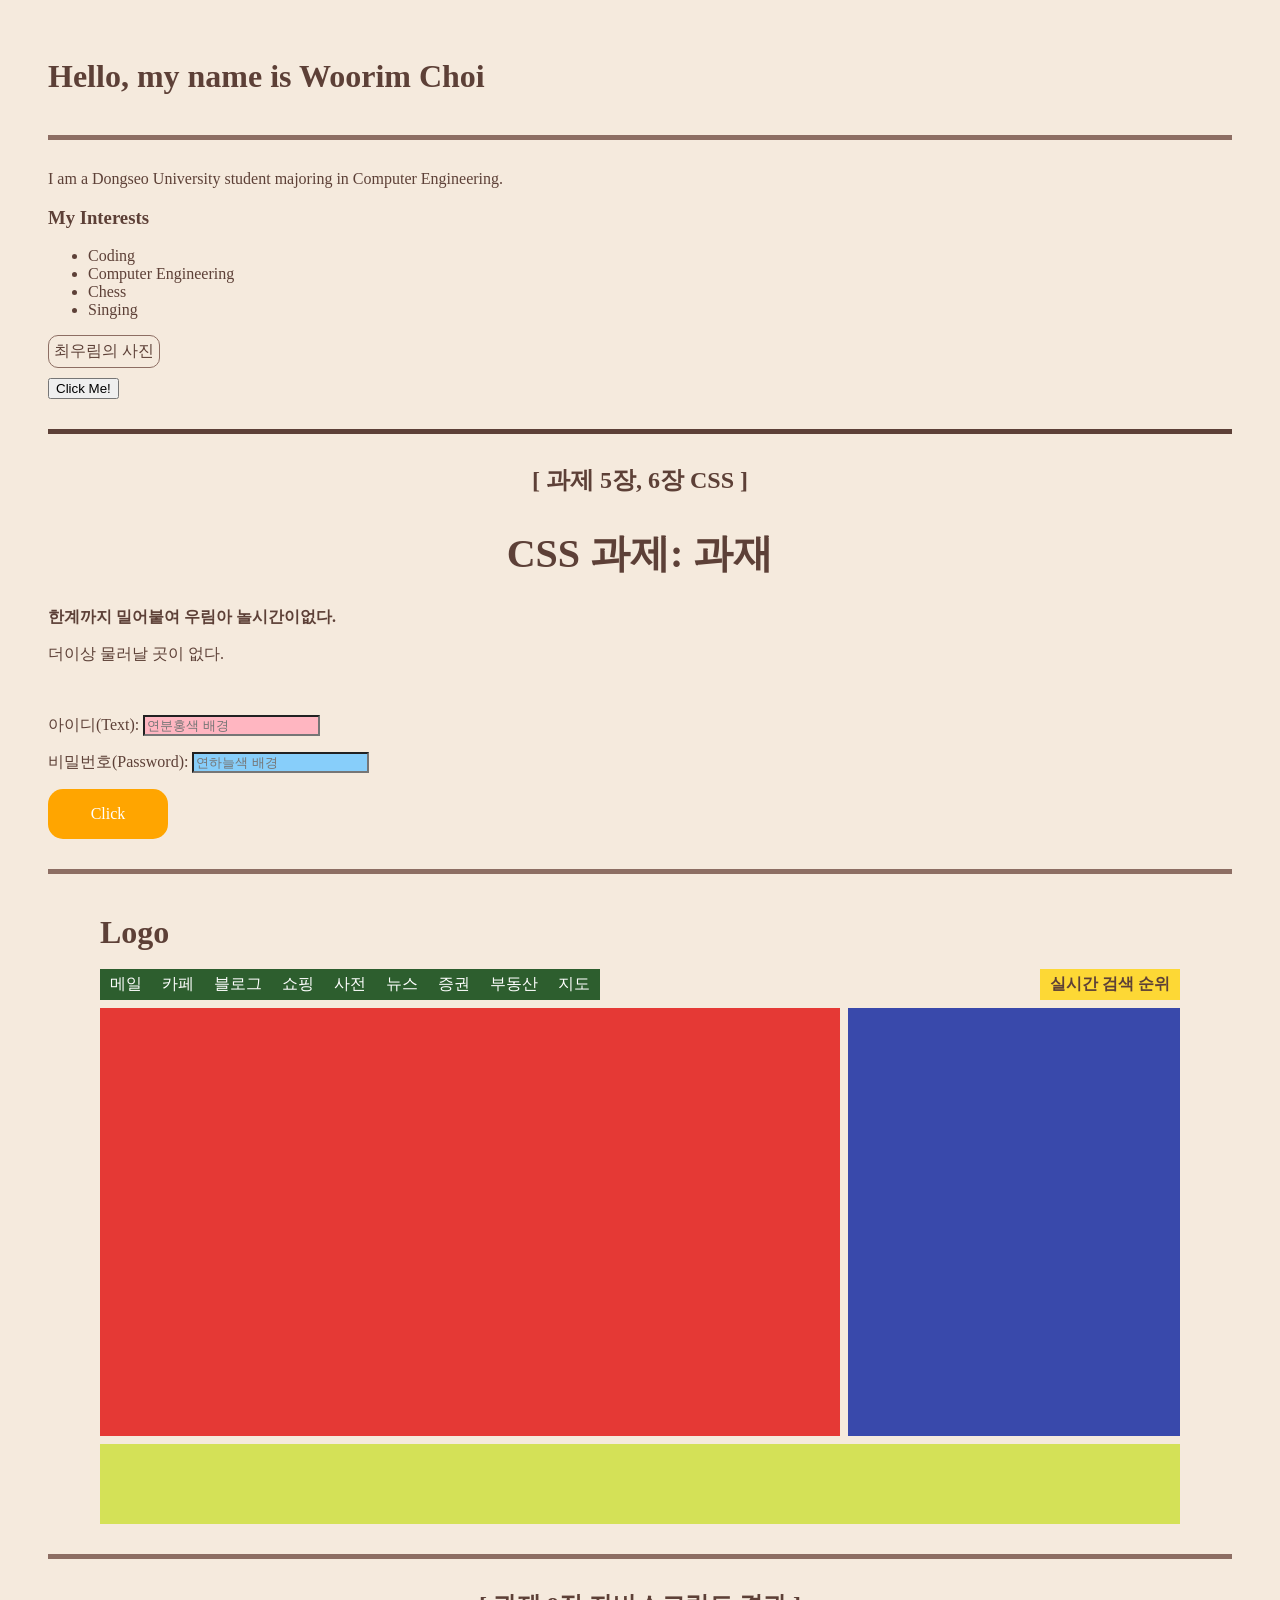
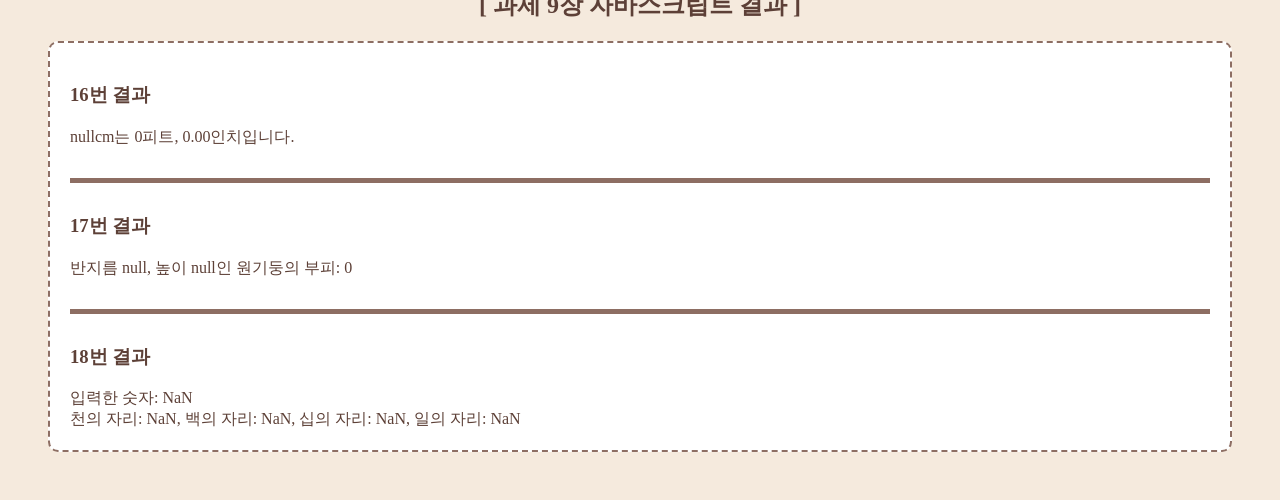
==== html9장 16 17 18번 문제.html @ fb140edd "Add files via upload" ====
<!DOCTYPE html>
<html lang="ko">
<head>
    <meta charset="UTF-8">
    <title>Woorim Choi - Profile & Assignments</title>
    <style>
        body {
            background-color: #f5eadd; 
            color: #5d4037;          
            font-family: serif;
            padding: 40px;
        }
        hr {
            border: 0;
            height: 5px;
            background-color: #8d6e63;
            margin: 30px 0;
        }      
        
        .title {
            font-size: 40px;      
            text-align: center;   
        }
        .bold-p {
            font-weight: bold;   
        }        
        input[type="text"] {
            background-color: lightpink;  
        }
        input[type="password"] {
            background-color: lightskyblue; 
        }       
        .codinglover {
            width: 120px;
            height: 50px;
            background-color: orange;    
            text-align: center;         
            line-height: 50px;            
            border-radius: 15px;         
            margin-top: 10px;
        }
        .codinglover a {
            color: white;                
            text-decoration: none;       
            display: block;
        }

        .container {
            width: 1080px;
            margin: 0 auto 8px auto;
            display: flex;
        }
        .gnb-container {
            justify-content: space-between;
        }
        .gnb {
            display: flex;
            list-style: none;
            padding: 0;
            margin: 0;
            background-color: #2d5e2e; 
        }
        .gnb li {
            color: white;
            padding: 5px 10px;
        }
        .rank {
            list-style: none;
            padding: 0;
            margin: 0;
            background-color: #fdd835; 
        }
        .rank li {
            padding: 5px 10px;
            font-weight: bold;
        }
        .left {
            width: 740px;
            height: 428px;
            background-color: #e53935; 
            margin-right: 8px;
        }
        .right {
            width: 332px;
            height: 428px;
            background-color: #3949ab; 
        }
        .footer {
            width: 100%;
            height: 80px;
            background-color: #d4e157; 
        }
        h1 { margin: 0; padding: 10px 0; }

        .js-result-box {
            background-color: #ffffff;
            padding: 20px;
            border: 2px dashed #8d6e63;
            border-radius: 10px;
            margin-top: 20px;
        }
    </style>
</head>
<body>

    <h1>Hello, my name is Woorim Choi</h1>
    <hr>
    <p>I am a Dongseo University student majoring in Computer Engineering.</p>
    
    <h3>My Interests</h3>
    <ul>
        <li>Coding</li>
        <li>Computer Engineering</li>
        <li>Chess</li>
        <li>Singing</li>
    </ul>

    <div style="border: 1px solid #8d6e63; width: 100px; padding: 5px; border-radius: 10px;">
        최우림의 사진
    </div>
    <button style="margin-top: 10px;">Click Me!</button>

    <hr style="background-color: #5d4037;">

    <h2 style="text-align: center;">[ 과제 5장, 6장 CSS ]</h2>
    <div>
        <h1 class="title">CSS 과제: 과재</h1>
        <p class="bold-p">한계까지 밀어붙여 우림아 놀시간이없다.</p>
        <p> 더이상 물러날 곳이 없다.</p>
    </div>

    <br>

    <div>
        <p>아이디(Text): <input type="text" placeholder="연분홍색 배경"></p>
        <p>비밀번호(Password): <input type="password" placeholder="연하늘색 배경"></p>
    </div>

    <div class="codinglover">
        <a href="#">Click</a>
    </div>

    <hr>

    <div class="container">
        <h1>Logo</h1>
    </div>

    <div class="container gnb-container">
        <ul class="gnb">
            <li>메일</li><li>카페</li><li>블로그</li><li>쇼핑</li><li>사전</li><li>뉴스</li><li>증권</li><li>부동산</li><li>지도</li>
        </ul>
        <ul class="rank">
            <li>실시간 검색 순위</li>
        </ul>
    </div>

    <div class="container">
        <div class="left"></div>
        <div class="right"></div>
    </div>

    <div class="container" style="margin-top: 8px;">
        <div class="footer"></div>
    </div>

    <hr>

    <h2 style="text-align: center;">[ 과제 9장 자바스크립트 결과 ]</h2>
    <div class="js-result-box">
        <script>
            let cm = prompt("16번문제 : 인치와 피트로 변환하기 (cm 입력)");
            let totalInch = cm / 2.54;
            let feet = Math.floor(totalInch / 12);
            let inch = totalInch % 12;

            document.write("<h3>16번 결과</h3>");
            document.write(cm + "cm는 " + feet + "피트, " + inch.toFixed(2) + "인치입니다.<br>");
            document.write("<hr>");

            let r = prompt("17번 : 원기둥의 반지름 길이 입력");
            let h = prompt("17번: 원기둥의 높이 입력");
            let pi = 3.14;  
            let volume = r * r * pi * h;

            document.write("<h3>17번 결과</h3>");
            document.write("반지름 " + r + ", 높이 " + h + "인 원기둥의 부피: " + volume + "<br>");
            document.write("<hr>");

            let inputNum = prompt("18번 : 네 자리의 정수값 입력", "1234");
            let num = parseInt(inputNum);

            let chunk1000 = Math.floor(num / 1000);
            let chunk100 = Math.floor((num % 1000) / 100);
            let chunk10 = Math.floor((num % 100) / 10);
            let chunk1 = num % 10;

            document.write("<h3>18번 결과</h3>");
            document.write("입력한 숫자: " + num + "<br>");
            document.write("천의 자리: " + chunk1000 + ", 백의 자리: " + chunk100 + ", 십의 자리: " + chunk10 + ", 일의 자리: " + chunk1);
        </script>
    </div>

</body>
</html>
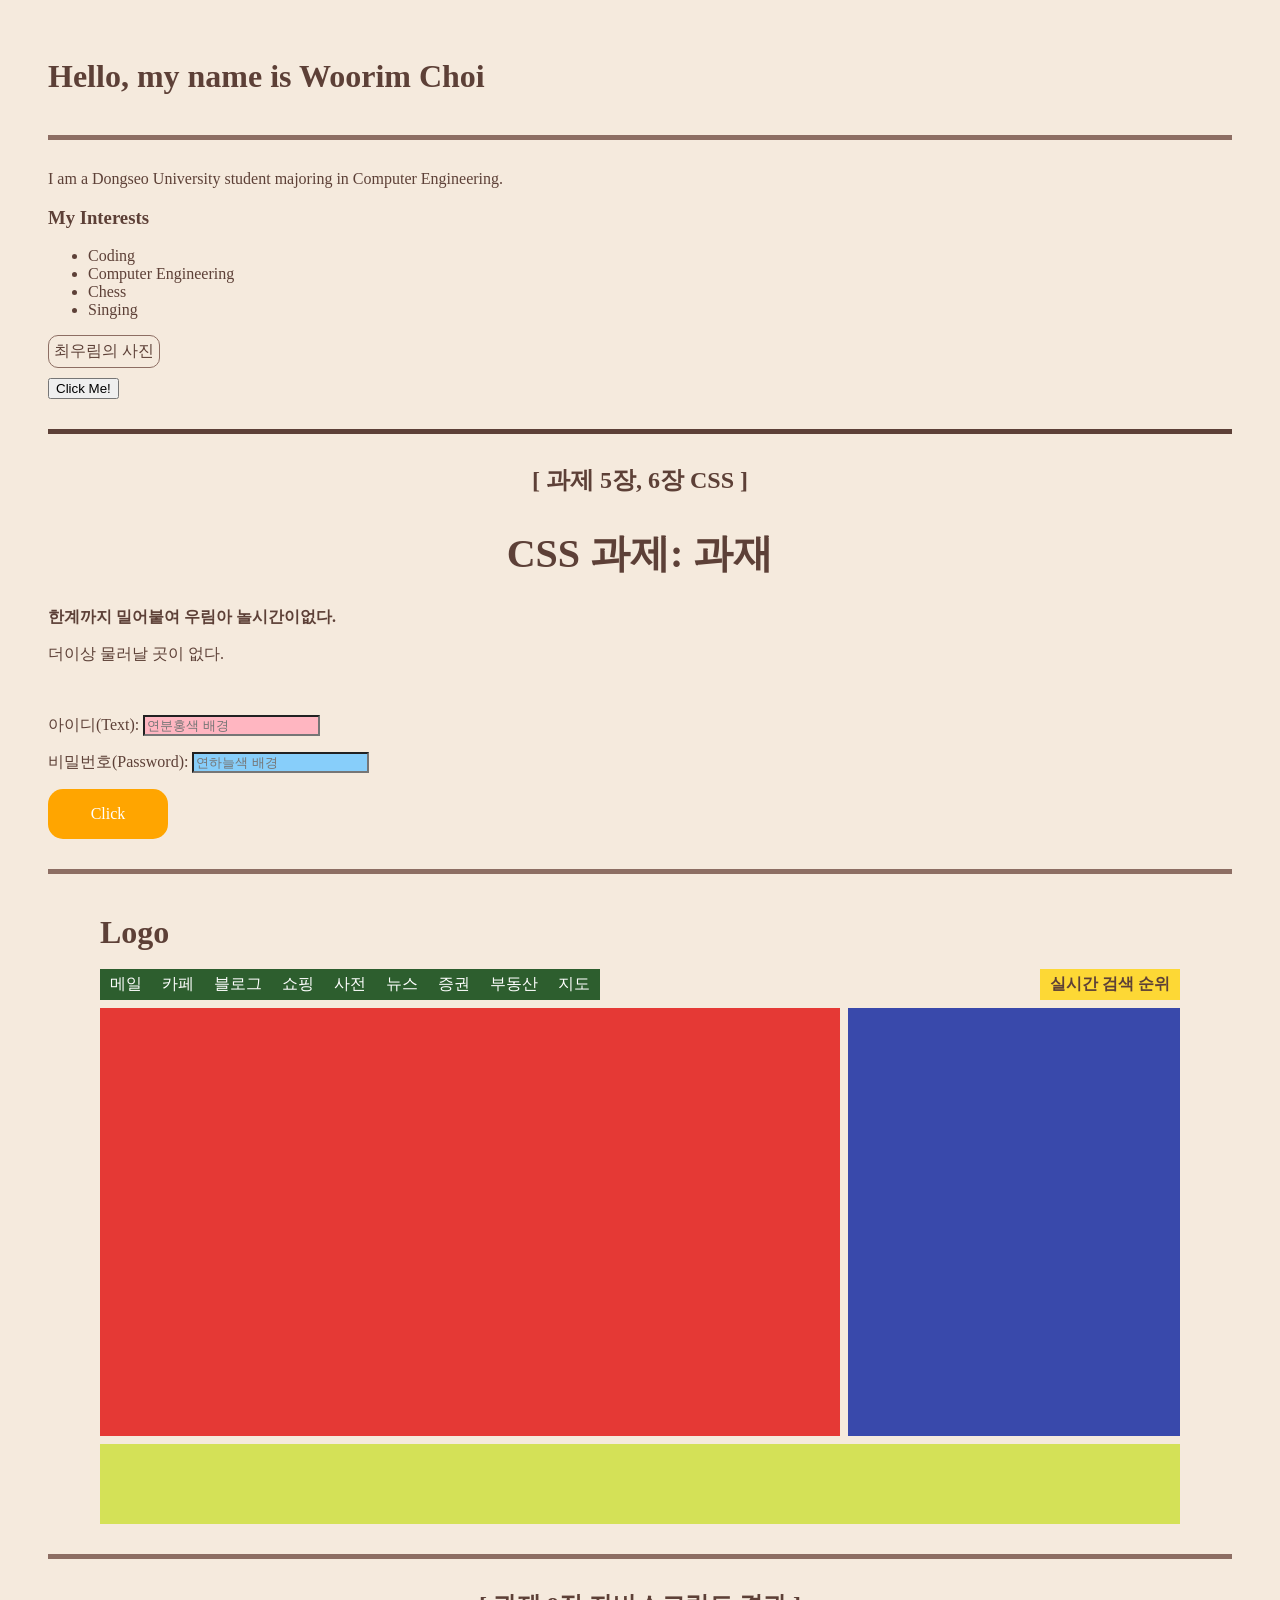
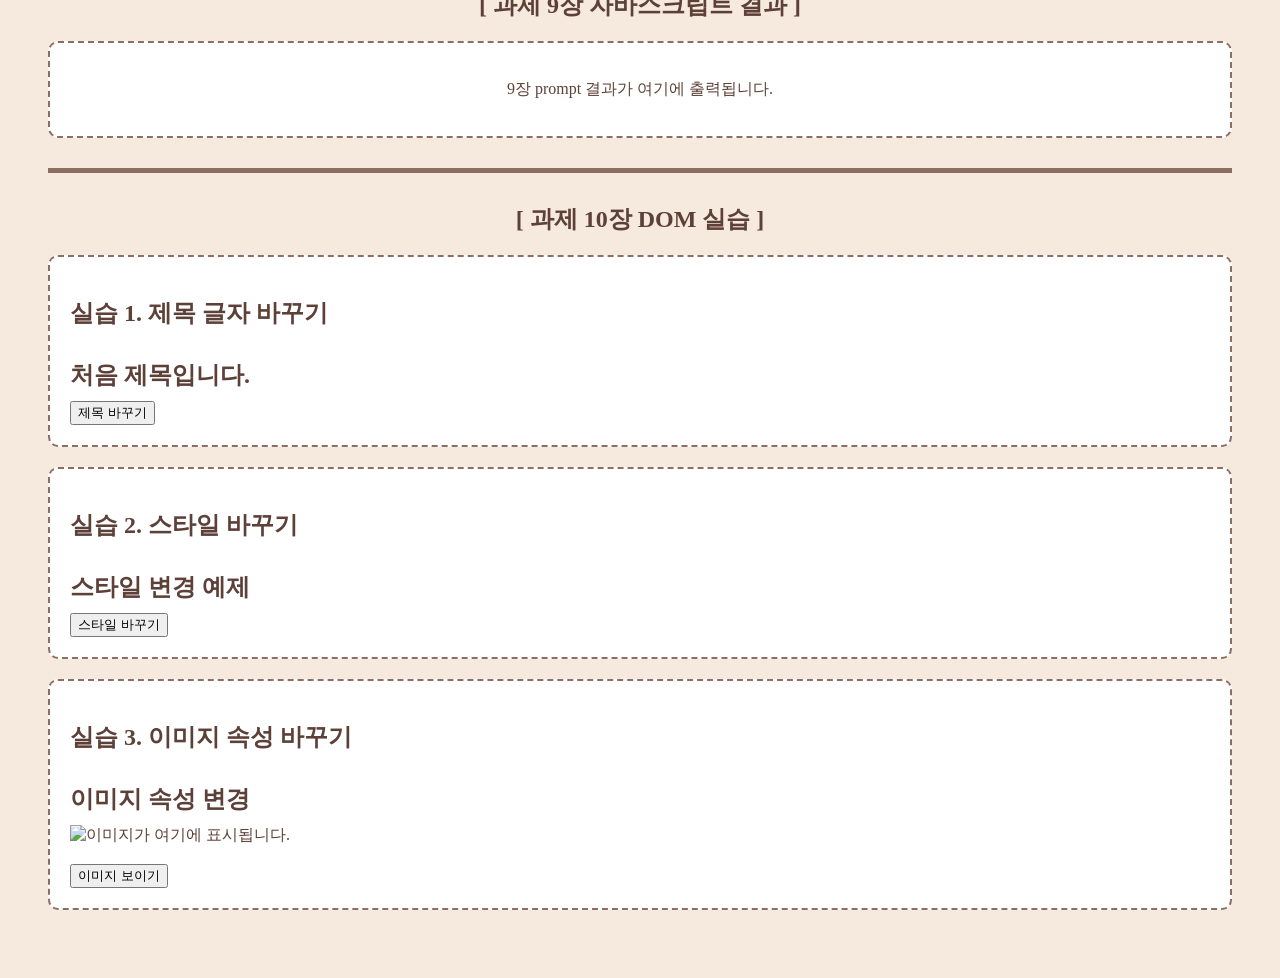
==== commit 6ce5bc07: "real index.html" ====
--- a/html9장 16 17 18번 문제.html
+++ b/html9장 16 17 18번 문제.html
@@ -92,12 +92,16 @@
         }
         h1 { margin: 0; padding: 10px 0; }
 
-        .js-result-box {
+        /* 자바스크립트 결과 박스 스타일 */
+        .js-result-box, section {
             background-color: #ffffff;
             padding: 20px;
             border: 2px dashed #8d6e63;
             border-radius: 10px;
             margin-top: 20px;
+        }
+        section {
+            margin-bottom: 20px;
         }
     </style>
 </head>
@@ -169,37 +173,68 @@
     <h2 style="text-align: center;">[ 과제 9장 자바스크립트 결과 ]</h2>
     <div class="js-result-box">
         <script>
+            // 9장 과제 코드는 페이지 로드 시 prompt가 뜨므로 필요 시 실행하세요.
+            /*
             let cm = prompt("16번문제 : 인치와 피트로 변환하기 (cm 입력)");
             let totalInch = cm / 2.54;
             let feet = Math.floor(totalInch / 12);
             let inch = totalInch % 12;
-
-            document.write("<h3>16번 결과</h3>");
-            document.write(cm + "cm는 " + feet + "피트, " + inch.toFixed(2) + "인치입니다.<br>");
-            document.write("<hr>");
-
-            let r = prompt("17번 : 원기둥의 반지름 길이 입력");
-            let h = prompt("17번: 원기둥의 높이 입력");
-            let pi = 3.14;  
-            let volume = r * r * pi * h;
-
-            document.write("<h3>17번 결과</h3>");
-            document.write("반지름 " + r + ", 높이 " + h + "인 원기둥의 부피: " + volume + "<br>");
-            document.write("<hr>");
-
-            let inputNum = prompt("18번 : 네 자리의 정수값 입력", "1234");
-            let num = parseInt(inputNum);
-
-            let chunk1000 = Math.floor(num / 1000);
-            let chunk100 = Math.floor((num % 1000) / 100);
-            let chunk10 = Math.floor((num % 100) / 10);
-            let chunk1 = num % 10;
-
-            document.write("<h3>18번 결과</h3>");
-            document.write("입력한 숫자: " + num + "<br>");
-            document.write("천의 자리: " + chunk1000 + ", 백의 자리: " + chunk100 + ", 십의 자리: " + chunk10 + ", 일의 자리: " + chunk1);
+            document.write("<h3>16번 결과</h3>" + cm + "cm는 " + feet + "피트, " + inch.toFixed(2) + "인치입니다.<br><hr>");
+            */
+            document.write("<p style='text-align:center;'>9장 prompt 결과가 여기에 출력됩니다.</p>");
         </script>
     </div>
 
+    <hr>
+
+    <h2 style="text-align: center;">[ 과제 10장 DOM 실습 ]</h2>
+
+    <section>
+        <h2>실습 1. 제목 글자 바꾸기</h2>
+        <h1 id="title1">처음 제목입니다.</h1>
+        <button id="changeButton">제목 바꾸기</button>
+    </section>
+
+    <section>
+        <h2>실습 2. 스타일 바꾸기</h2>
+        <h1 id="title2">스타일 변경 예제</h1>
+        <button id="styleButton">스타일 바꾸기</button>
+    </section>
+
+    <section>
+        <h2>실습 3. 이미지 속성 바꾸기</h2>
+        <h1 id="title3">이미지 속성 변경</h1>
+        <img id="image" alt="이미지가 여기에 표시됩니다.">
+        <br><br>
+        <button id="imageButton">이미지 보이기</button>
+    </section>
+
+    <script>
+        // 실습 1
+        let domTitle1 = document.getElementById("title1");
+        let btn1 = document.getElementById("changeButton");
+        btn1.onclick = function() {
+            domTitle1.textContent = "JavaScript로 제목을 바꿨습니다.";
+        };
+
+        // 실습 2
+        let domTitle2 = document.getElementById("title2");
+        let btn2 = document.getElementById("styleButton");
+        btn2.onclick = function() {
+            domTitle2.style.color = "white";
+            domTitle2.style.backgroundColor = "blue";
+            domTitle2.style.padding = "10px";
+        };
+
+        // 실습 3
+        let domImage = document.getElementById("image");
+        let btn3 = document.getElementById("imageButton");
+        btn3.onclick = function() {
+            domImage.src = "https://placeholder.co/300x200";
+            domImage.width = 300;
+            domImage.height = 200;
+        };
+    </script>
+
 </body>
-</html>+</html>
